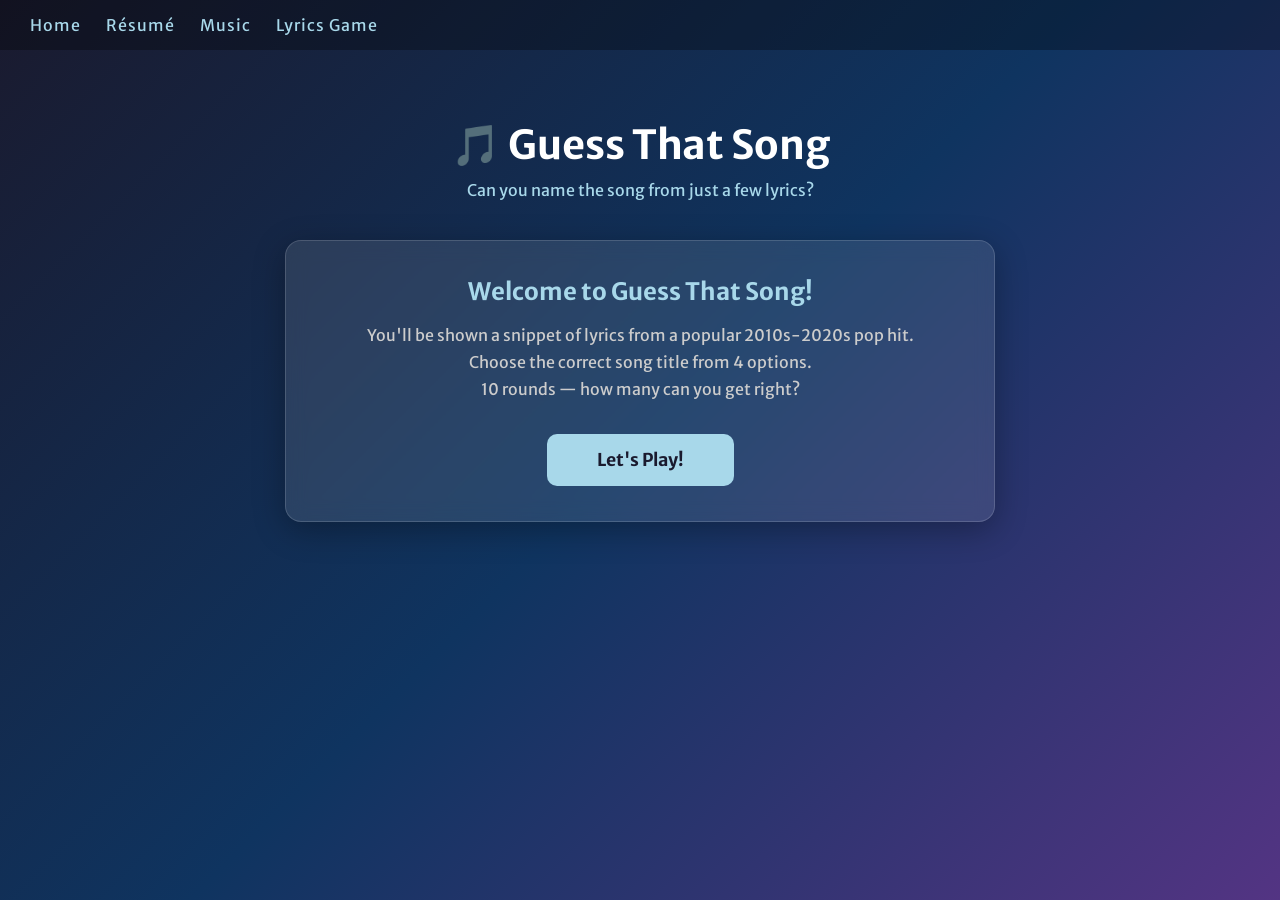
==== app.html @ a9a63188 "Refactor CSS styles for clarity and consistency" ====
<!DOCTYPE html>
<html lang="en">

<head>
    <meta charset="utf-8" />
    <meta name="viewport" content="width=device-width, initial-scale=1, shrink-to-fit=no" />
    <title>Lyrics Game | Grace VandenAkker</title>
    <link href="https://fonts.googleapis.com/css?family=Merriweather+Sans:400,700" rel="stylesheet" />
    <style>
        * {
            box-sizing: border-box;
            margin: 0;
            padding: 0;
        }

        body {
            font-family: 'Merriweather Sans', sans-serif;
            background: linear-gradient(135deg, #1a1a2e, #0f3460, #533483);
            min-height: 100vh;
            color: white;
        }

        .topnav {
            background-color: rgba(0, 0, 0, 0.3);
            padding: 15px 30px;
            display: flex;
            gap: 25px;
        }

        .topnav a {
            color: #a8d8ea;
            text-decoration: none;
            font-size: 1rem;
            letter-spacing: 1px;
            transition: color 0.2s;
        }

        .topnav a:hover { color: #ffffff; }

        .game-container {
            max-width: 750px;
            margin: 50px auto;
            padding: 20px;
        }

        .game-header {
            text-align: center;
            margin-bottom: 40px;
        }

        .game-header h1 {
            font-size: 2.5rem;
            margin-bottom: 10px;
            color: #ffffff;
        }

        .game-header p {
            color: #a8d8ea;
            font-size: 1rem;
        }

        .progress-bar-container {
            background-color: rgba(255,255,255,0.2);
            border-radius: 20px;
            height: 10px;
            margin-bottom: 30px;
            overflow: hidden;
        }

        .progress-bar {
            background-color: #a8d8ea;
            height: 100%;
            border-radius: 20px;
            transition: width 0.4s ease;
        }

        .score-display {
            text-align: center;
            font-size: 1rem;
            color: #a8d8ea;
            margin-bottom: 25px;
            letter-spacing: 1px;
        }

        .card {
            background-color: rgba(255, 255, 255, 0.1);
            backdrop-filter: blur(10px);
            border-radius: 16px;
            padding: 35px;
            box-shadow: 0 8px 32px rgba(0, 0, 0, 0.3);
            border: 1px solid rgba(255,255,255,0.15);
        }

        .question-number {
            font-size: 0.85rem;
            color: #a8d8ea;
            text-transform: uppercase;
            letter-spacing: 2px;
            margin-bottom: 15px;
        }

        .lyrics-box {
            background-color: rgba(0, 0, 0, 0.25);
            border-left: 4px solid #a8d8ea;
            border-radius: 8px;
            padding: 20px 25px;
            margin-bottom: 30px;
            font-size: 1.1rem;
            line-height: 1.8;
            font-style: italic;
            color: #f0f0f0;
        }

        .question-text {
            font-size: 1rem;
            margin-bottom: 20px;
            color: #a8d8ea;
            text-transform: uppercase;
            letter-spacing: 1px;
        }

        .options-grid {
            display: grid;
            grid-template-columns: 1fr 1fr;
            gap: 12px;
            margin-bottom: 20px;
        }

        .option-btn {
            background-color: rgba(255, 255, 255, 0.1);
            color: white;
            border: 2px solid rgba(255, 255, 255, 0.2);
            border-radius: 10px;
            padding: 15px 20px;
            font-size: 0.95rem;
            font-family: 'Merriweather Sans', sans-serif;
            cursor: pointer;
            transition: all 0.2s;
            text-align: left;
        }

        .option-btn:hover:not(:disabled) {
            background-color: rgba(168, 216, 234, 0.2);
            border-color: #a8d8ea;
            transform: translateY(-2px);
        }

        .option-btn.correct {
            background-color: rgba(76, 175, 80, 0.4);
            border-color: #4caf50;
            color: white;
        }

        .option-btn.wrong {
            background-color: rgba(244, 67, 54, 0.4);
            border-color: #f44336;
            color: white;
        }

        .option-btn:disabled { cursor: not-allowed; }

        .feedback {
            text-align: center;
            font-size: 1rem;
            min-height: 28px;
            margin-bottom: 10px;
            font-weight: bold;
        }

        .feedback.correct { color: #4caf50; }
        .feedback.wrong { color: #f44336; }

        .next-btn {
            display: none;
            width: 100%;
            background-color: #a8d8ea;
            color: #1a1a2e;
            border: none;
            border-radius: 10px;
            padding: 15px;
            font-size: 1rem;
            font-family: 'Merriweather Sans', sans-serif;
            font-weight: bold;
            cursor: pointer;
            transition: background-color 0.2s;
            margin-top: 15px;
        }

        .next-btn:hover { background-color: #ffffff; }

        .results-container {
            text-align: center;
        }

        .results-container h2 {
            font-size: 2rem;
            margin-bottom: 15px;
        }

        .final-score {
            font-size: 4rem;
            font-weight: 700;
            color: #a8d8ea;
            margin: 20px 0;
        }

        .score-message {
            font-size: 1.1rem;
            color: #a8d8ea;
            margin-bottom: 30px;
        }

        .restart-btn {
            background-color: #a8d8ea;
            color: #1a1a2e;
            border: none;
            border-radius: 10px;
            padding: 15px 40px;
            font-size: 1rem;
            font-family: 'Merriweather Sans', sans-serif;
            font-weight: bold;
            cursor: pointer;
            transition: background-color 0.2s;
        }

        .restart-btn:hover { background-color: #ffffff; }

        .start-screen { text-align: center; }

        .start-screen h2 {
            font-size: 1.5rem;
            margin-bottom: 15px;
            color: #a8d8ea;
        }

        .start-screen p {
            color: #cccccc;
            margin-bottom: 30px;
            line-height: 1.7;
        }

        .start-btn {
            background-color: #a8d8ea;
            color: #1a1a2e;
            border: none;
            border-radius: 10px;
            padding: 15px 50px;
            font-size: 1.1rem;
            font-family: 'Merriweather Sans', sans-serif;
            font-weight: bold;
            cursor: pointer;
            transition: background-color 0.2s;
        }

        .start-btn:hover { background-color: #ffffff; }
    </style>
</head>

<body>

    <div class="topnav">
        <a href="index.html">Home</a>
        <a href="resume.html">Résumé</a>
        <a href="scratch.html">Music</a>
        <a href="app.html">Lyrics Game</a>
    </div>

    <div class="game-container">

        <div class="game-header">
            <h1>🎵 Guess That Song</h1>
            <p>Can you name the song from just a few lyrics?</p>
        </div>

        <!-- Start Screen -->
        <div class="card" id="start-screen">
            <div class="start-screen">
                <h2>Welcome to Guess That Song!</h2>
                <p>You'll be shown a snippet of lyrics from a popular 2010s-2020s pop hit.<br>
                Choose the correct song title from 4 options.<br>
                10 rounds — how many can you get right?</p>
                <button class="start-btn" onclick="startGame()">Let's Play!</button>
            </div>
        </div>

        <!-- Game Screen -->
        <div id="game-screen" style="display:none;">
            <div class="progress-bar-container">
                <div class="progress-bar" id="progress-bar"></div>
            </div>
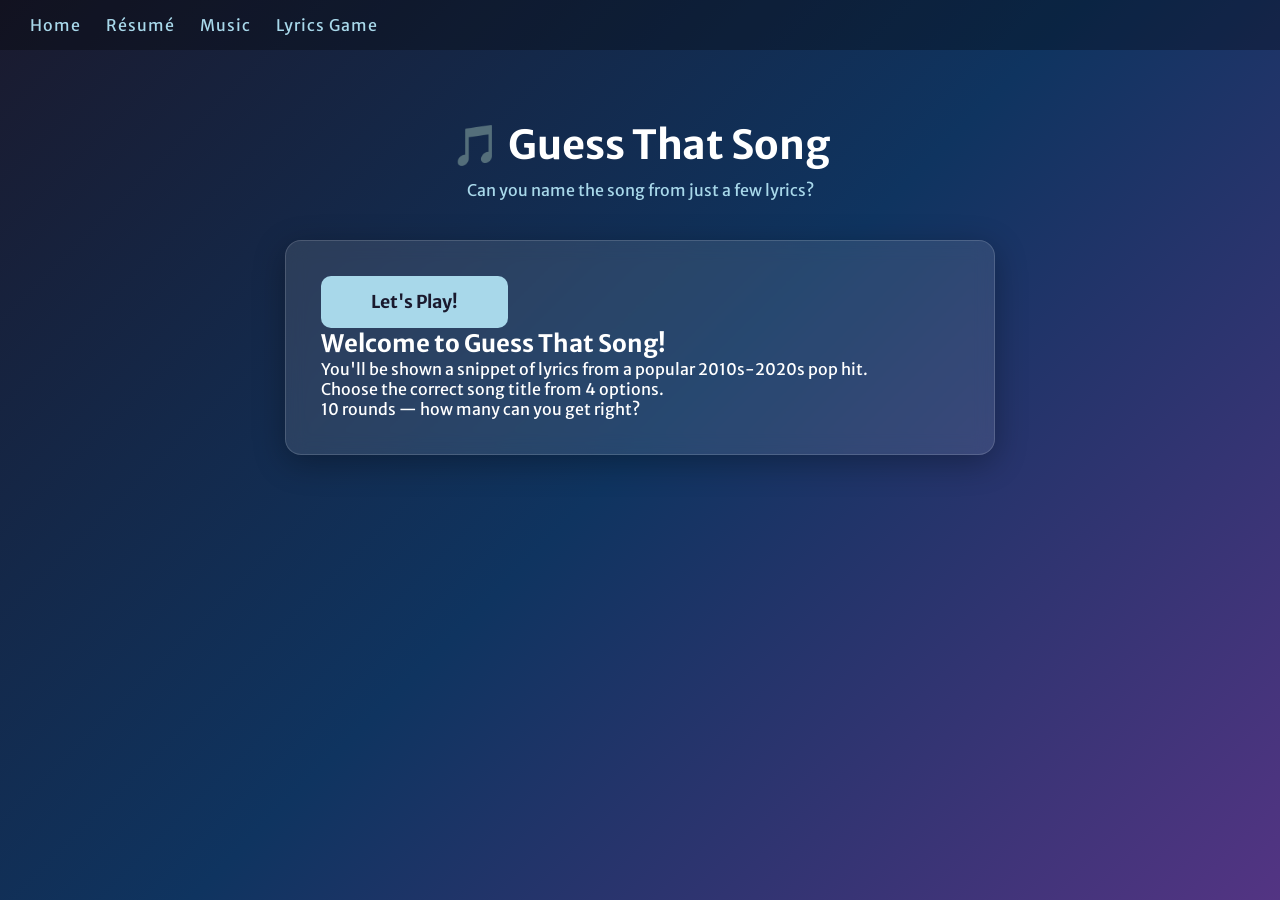
==== commit f866d1e5: "Refactor start screen and add new questions" ====
--- a/app.html
+++ b/app.html
@@ -256,6 +256,15 @@
     </style>
 </head>
 
+<!--
+    Main page structure for the "Guess That Song" lyrics game.
+    Includes:
+      - Navigation bar at the top.
+      - Start screen (id="start-screen"): Welcome message and start button.
+      - Game screen (id="game-screen"): Displays current question, lyrics, options, score, progress bar, feedback, and next button.
+      - Results screen (id="results-screen"): Shows final score, message, and play again button.
+    Each screen is wrapped in a card for consistent styling and is shown/hidden as needed.
+-->
 <body>
 
     <div class="topnav">
@@ -272,19 +281,209 @@
             <p>Can you name the song from just a few lyrics?</p>
         </div>
 
-        <!-- Start Screen -->
-        <div class="card" id="start-screen">
-            <div class="start-screen">
-                <h2>Welcome to Guess That Song!</h2>
-                <p>You'll be shown a snippet of lyrics from a popular 2010s-2020s pop hit.<br>
-                Choose the correct song title from 4 options.<br>
-                10 rounds — how many can you get right?</p>
-                <button class="start-btn" onclick="startGame()">Let's Play!</button>
-            </div>
+<!-- Start Screen -->
+<div class="card" id="start-screen">
+        <button class="start-btn" id="start-btn">Let's Play!</button>
+        <h2>Welcome to Guess That Song!</h2>
+        <p>You'll be shown a snippet of lyrics from a popular 2010s-2020s pop hit.<br>
+        Choose the correct song title from 4 options.<br>
+        10 rounds — how many can you get right?</p>
+    </div>
+</div>
+
+<!-- Game Screen -->
+<div id="game-screen" style="display:none;">
+    <div class="card">
+        <div class="question-number" id="question-number"></div>
+        <div class="lyrics-box" id="lyrics"></div>
+        <div class="score-display" id="score-display"></div>
+        <div class="progress-bar-container">
+            <div class="progress-bar" id="progress-bar"></div>
         </div>
-
-        <!-- Game Screen -->
-        <div id="game-screen" style="display:none;">
-            <div class="progress-bar-container">
-                <div class="progress-bar" id="progress-bar"></div>
-            </div>
+        <div class="question-text" id="question-text">Which song is this lyric from?</div>
+        <div class="options-grid" id="options"></div>
+        <div class="feedback" id="feedback"></div>
+        <button class="next-btn" id="next-btn" onclick="nextQuestion()">Next Question</button>
+    </div>
+    </div>
+</div>
+
+<!-- Results Screen -->
+<div id="results-screen" style="display:none;">
+    <button class="restart-btn" id="restart-btn">Play Again</button>
+    <div class="card results-container">
+        <div class="final-score" id="final-score"></div>
+        <div class="score-message" id="score-message"></div>
+    </div>
+</body>
+<script>
+// Add event listeners after DOM is loaded
+document.addEventListener("DOMContentLoaded", function() {
+    const startBtn = document.getElementById("start-btn");
+    if (startBtn) startBtn.addEventListener("click", startGame);
+
+    const nextBtn = document.getElementById("next-btn");
+    if (nextBtn) nextBtn.addEventListener("click", nextQuestion);
+
+    const restartBtn = document.getElementById("restart-btn");
+    if (restartBtn) restartBtn.addEventListener("click", function() {
+        location.reload();
+    });
+});
+
+// QUESTIONS
+// QUESTIONS
+const questions = [
+    {
+        lyrics: "I got that sunshine in my pocket, got that good soul in my feet",
+        options: ["Can't Stop the Feeling", "Blinding Lights", "Levitating", "Watermelon Sugar"],
+        answer: 0
+    },
+    {
+        lyrics: "I'm walking on a dream, how can I explain",
+        options: ["Walking on a Dream", "Electric Love", "Heat Waves", "Adore You"],
+        answer: 0
+    },
+    {
+        lyrics: "I said ooh, I'm blinded by the lights",
+        options: ["Starboy", "Blinding Lights", "Stay", "Peaches"],
+        answer: 1
+    },
+    {
+        lyrics: "You want me, I want you baby",
+        options: ["Levitating", "Positions", "Senorita", "Bad Guy"],
+        answer: 0
+    },
+    {
+        lyrics: "It's you, you're the one that I want",
+        options: ["Cruel Summer", "Love Story", "Style", "Cardigan"],
+        answer: 1
+    }, 
+    {
+        // NEW QUESTIONS 👇
+        lyrics: "Why you always in a mood? Messin' 'round, actin' brand new",
+        options: ["Mood", "Industry Baby", "Stay", "Good 4 U"],
+        answer: 0
+    },
+    {
+        lyrics: "I'm on top of the world, hey",
+        options: ["On Top of the World", "Believer", "Thunder", "High Hopes"],
+        answer: 0
+    },
+    {
+        lyrics: "I don't care when I'm with my baby, yeah",
+        options: ["I Don't Care", "Peaches", "Sorry", "Ghost"],
+        answer: 0
+    },
+    {
+        lyrics: "Baby, you're a firework, come on show 'em what you're worth",
+        options: ["Firework", "Roar", "Dark Horse", "Teenage Dream"],
+        answer: 0
+    },
+    {
+        lyrics: "I got my peaches out in Georgia",
+        options: ["Peaches", "Intentions", "Yummy", "Stay"],
+        answer: 0
+    }
+];
+
+let currentQuestion = 0;
+let score = 0;
+
+
+// START GAME
+function startGame() {
+    document.getElementById("start-screen").style.display = "none";
+    document.getElementById("game-screen").style.display = "block";
+
+    currentQuestion = 0;
+    score = 0;
+
+    shuffleArray(questions); // Shuffle questions at the start
+
+    loadQuestion();
+}
+
+// LOAD QUESTION
+function loadQuestion() {
+    const q = questions[currentQuestion];
+    document.getElementById("question-number").innerText =
+        `Question ${currentQuestion + 1} of ${questions.length}`;
+    document.getElementById("lyrics").innerText = `"${q.lyrics}"`;
+    document.getElementById("score-display").innerText =
+        `Score: ${score} / ${questions.length}`;
+
+    const optionsContainer = document.getElementById("options");
+    optionsContainer.innerHTML = "";
+
+    document.getElementById("feedback").innerText = "";
+    document.getElementById("feedback").className = "feedback";
+    document.getElementById("next-btn").style.display = "none";
+
+    q.options.forEach((option, index) => {
+        const button = document.createElement("button");
+        button.classList.add("option-btn");
+        button.innerText = option;
+
+        button.onclick = () => selectAnswer(index);
+
+        optionsContainer.appendChild(button);
+    });
+
+    // Update progress bar
+    const progress = ((currentQuestion + 1) / questions.length) * 100;
+    document.getElementById("progress-bar").style.width = progress + "%";
+}
+
+// SELECT ANSWER
+function selectAnswer(selectedIndex) {
+    const q = questions[currentQuestion];
+    const buttons = document.querySelectorAll(".option-btn");
+
+    buttons.forEach((btn, index) => {
+        btn.disabled = true;
+
+        if (index === q.answer) {
+            btn.classList.add("correct");
+        } else if (index === selectedIndex) {
+            btn.classList.add("wrong");
+        }
+    });
+
+    if (selectedIndex === q.answer) {
+        score++;
+        document.getElementById("feedback").innerText = "Correct!";
+        document.getElementById("feedback").className = "feedback correct";
+    } else {
+        document.getElementById("feedback").innerText =
+            `Wrong! Correct answer: ${q.options[q.answer]}`;
+        document.getElementById("feedback").className = "feedback wrong";
+    }
+
+    document.getElementById("next-btn").style.display = "block";
+}
+
+// NEXT QUESTION
+function nextQuestion() {
+    currentQuestion++;
+
+    if (currentQuestion < questions.length) {
+        loadQuestion();
+    } else {
+        showResults();
+    }
+}
+
+// RESULTS SCREEN
+function showResults() {
+    document.getElementById("game-screen").style.display = "none";
+    document.getElementById("results-screen").style.display = "block";
+    document.getElementById("final-score").innerText = `${score} / ${questions.length}`;
+    document.getElementById("score-message").innerText =
+        (score === questions.length ? "Perfect score! 🎉" : "Nice try! Play again?");
+}
+</script>
+</html>
+</script>
+</body>
+</html>
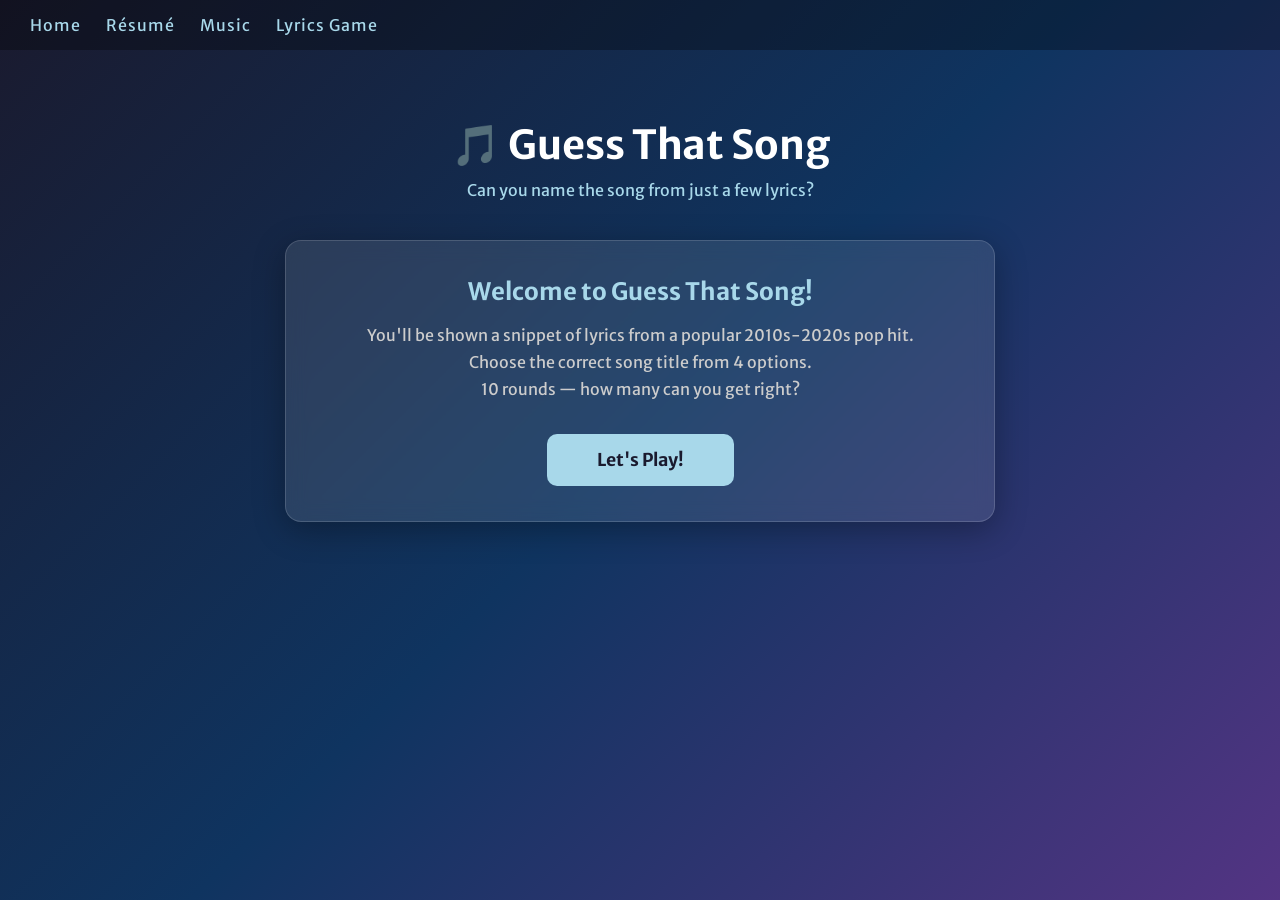
==== commit 6ac1b6a1: "Update start screen layout and game functionality Refactor start screen structure and improve game i" ====
--- a/app.html
+++ b/app.html
@@ -258,12 +258,7 @@
 
 <!--
     Main page structure for the "Guess That Song" lyrics game.
-    Includes:
-      - Navigation bar at the top.
-      - Start screen (id="start-screen"): Welcome message and start button.
-      - Game screen (id="game-screen"): Displays current question, lyrics, options, score, progress bar, feedback, and next button.
-      - Results screen (id="results-screen"): Shows final score, message, and play again button.
-    Each screen is wrapped in a card for consistent styling and is shown/hidden as needed.
+    Includes navigation, start screen, game interface, and results.
 -->
 <body>
 
@@ -281,57 +276,53 @@
             <p>Can you name the song from just a few lyrics?</p>
         </div>
 
-<!-- Start Screen -->
-<div class="card" id="start-screen">
-        <button class="start-btn" id="start-btn">Let's Play!</button>
-        <h2>Welcome to Guess That Song!</h2>
-        <p>You'll be shown a snippet of lyrics from a popular 2010s-2020s pop hit.<br>
-        Choose the correct song title from 4 options.<br>
-        10 rounds — how many can you get right?</p>
+        <!-- Start Screen -->
+        <div class="card" id="start-screen">
+            <div class="start-screen">
+                <h2>Welcome to Guess That Song!</h2>
+                <p>You'll be shown a snippet of lyrics from a popular 2010s-2020s pop hit.<br>
+                Choose the correct song title from 4 options.<br>
+                10 rounds — how many can you get right?</p>
+                <button class="start-btn" onclick="startGame()">Let's Play!</button>
+            </div>
+        </div>
+
+<!-- Game Screen -->
+<div id="game-screen" style="display:none;">
+    <div class="progress-bar-container">
+        <div class="progress-bar" id="progress-bar"></div>
+    </div>
+    <div class="score-display" id="score-display" style="display:none;">Score: 0 / 1</div>
+
+    <div class="card">
+        <div class="question-number" id="question-number"></div>
+
+        <div class="lyrics-box" id="lyrics"></div>
+
+        <div class="question-text">Choose the correct song:</div>
+
+        <div class="options-grid" id="options"></div>
+
+        <div class="feedback" id="feedback"></div>
+
+        <button class="next-btn" id="next-btn" onclick="nextQuestion()">Next Question</button>
     </div>
 </div>
 
-<!-- Game Screen -->
-<div id="game-screen" style="display:none;">
-    <div class="card">
-        <div class="question-number" id="question-number"></div>
-        <div class="lyrics-box" id="lyrics"></div>
-        <div class="score-display" id="score-display"></div>
-        <div class="progress-bar-container">
-            <div class="progress-bar" id="progress-bar"></div>
-        </div>
-        <div class="question-text" id="question-text">Which song is this lyric from?</div>
-        <div class="options-grid" id="options"></div>
-        <div class="feedback" id="feedback"></div>
-        <button class="next-btn" id="next-btn" onclick="nextQuestion()">Next Question</button>
-    </div>
+<!-- Results Screen -->
+<div id="results-screen" style="display:none;">
+    <div class="card results-container">
+        <h2>Game Over!</h2>
+        <div class="final-score" id="final-score"></div>
+        <div class="score-message" id="score-message"></div>
+        <button class="restart-btn" onclick="location.reload()">Play Again</button>
     </div>
 </div>
 
-<!-- Results Screen -->
-<div id="results-screen" style="display:none;">
-    <button class="restart-btn" id="restart-btn">Play Again</button>
-    <div class="card results-container">
-        <div class="final-score" id="final-score"></div>
-        <div class="score-message" id="score-message"></div>
-    </div>
-</body>
+
+        <script>
+</script>
 <script>
-// Add event listeners after DOM is loaded
-document.addEventListener("DOMContentLoaded", function() {
-    const startBtn = document.getElementById("start-btn");
-    if (startBtn) startBtn.addEventListener("click", startGame);
-
-    const nextBtn = document.getElementById("next-btn");
-    if (nextBtn) nextBtn.addEventListener("click", nextQuestion);
-
-    const restartBtn = document.getElementById("restart-btn");
-    if (restartBtn) restartBtn.addEventListener("click", function() {
-        location.reload();
-    });
-});
-
-// QUESTIONS
 // QUESTIONS
 const questions = [
     {
@@ -358,38 +349,11 @@
         lyrics: "It's you, you're the one that I want",
         options: ["Cruel Summer", "Love Story", "Style", "Cardigan"],
         answer: 1
-    }, 
-    {
-        // NEW QUESTIONS 👇
-        lyrics: "Why you always in a mood? Messin' 'round, actin' brand new",
-        options: ["Mood", "Industry Baby", "Stay", "Good 4 U"],
-        answer: 0
-    },
-    {
-        lyrics: "I'm on top of the world, hey",
-        options: ["On Top of the World", "Believer", "Thunder", "High Hopes"],
-        answer: 0
-    },
-    {
-        lyrics: "I don't care when I'm with my baby, yeah",
-        options: ["I Don't Care", "Peaches", "Sorry", "Ghost"],
-        answer: 0
-    },
-    {
-        lyrics: "Baby, you're a firework, come on show 'em what you're worth",
-        options: ["Firework", "Roar", "Dark Horse", "Teenage Dream"],
-        answer: 0
-    },
-    {
-        lyrics: "I got my peaches out in Georgia",
-        options: ["Peaches", "Intentions", "Yummy", "Stay"],
-        answer: 0
     }
 ];
 
 let currentQuestion = 0;
 let score = 0;
-
 
 // START GAME
 function startGame() {
@@ -399,17 +363,18 @@
     currentQuestion = 0;
     score = 0;
 
-    shuffleArray(questions); // Shuffle questions at the start
-
     loadQuestion();
 }
 
 // LOAD QUESTION
 function loadQuestion() {
     const q = questions[currentQuestion];
+
     document.getElementById("question-number").innerText =
         `Question ${currentQuestion + 1} of ${questions.length}`;
+
     document.getElementById("lyrics").innerText = `"${q.lyrics}"`;
+
     document.getElementById("score-display").innerText =
         `Score: ${score} / ${questions.length}`;
 
@@ -417,7 +382,6 @@
     optionsContainer.innerHTML = "";
 
     document.getElementById("feedback").innerText = "";
-    document.getElementById("feedback").className = "feedback";
     document.getElementById("next-btn").style.display = "none";
 
     q.options.forEach((option, index) => {
@@ -483,7 +447,5 @@
         (score === questions.length ? "Perfect score! 🎉" : "Nice try! Play again?");
 }
 </script>
-</html>
-</script>
 </body>
 </html>
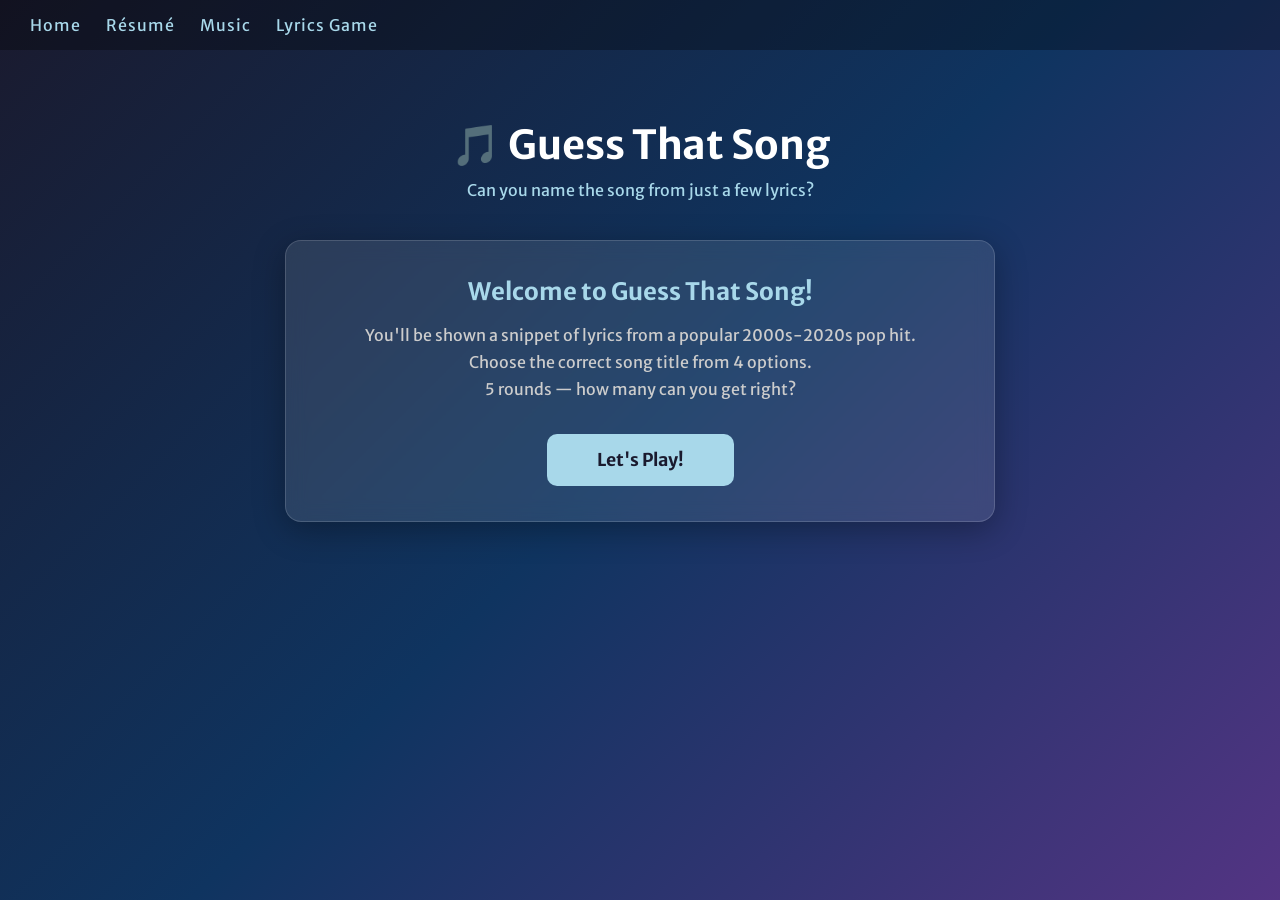
==== commit 799ef373: "Update game description and round count in app.html" ====
--- a/app.html
+++ b/app.html
@@ -280,9 +280,9 @@
         <div class="card" id="start-screen">
             <div class="start-screen">
                 <h2>Welcome to Guess That Song!</h2>
-                <p>You'll be shown a snippet of lyrics from a popular 2010s-2020s pop hit.<br>
+                <p>You'll be shown a snippet of lyrics from a popular 2000s-2020s pop hit.<br>
                 Choose the correct song title from 4 options.<br>
-                10 rounds — how many can you get right?</p>
+                5 rounds — how many can you get right?</p>
                 <button class="start-btn" onclick="startGame()">Let's Play!</button>
             </div>
         </div>
@@ -327,7 +327,7 @@
 const questions = [
     {
         lyrics: "I got that sunshine in my pocket, got that good soul in my feet",
-        options: ["Can't Stop the Feeling", "Blinding Lights", "Levitating", "Watermelon Sugar"],
+        options: ["Can't Stop the Feeling", "I lived", "Paradise", "Watermelon Sugar"],
         answer: 0
     },
     {
@@ -337,17 +337,17 @@
     },
     {
         lyrics: "I said ooh, I'm blinded by the lights",
-        options: ["Starboy", "Blinding Lights", "Stay", "Peaches"],
-        answer: 1
+        options: ["Starboy", "Stay", "Blinding Lights", "Peaches"],
+        answer: 3
     },
     {
         lyrics: "You want me, I want you baby",
-        options: ["Levitating", "Positions", "Senorita", "Bad Guy"],
-        answer: 0
+        options: ["Positions", "Senorita", "Bad Guy", "Levitating"],
+        answer: 4
     },
     {
-        lyrics: "It's you, you're the one that I want",
-        options: ["Cruel Summer", "Love Story", "Style", "Cardigan"],
+        lyrics: "Romeo take me somewhere we can be alone",
+        options: ["Sucker", "Love Story", "Kiss Tomorrow Goodbye", "Cardigan"],
         answer: 1
     }
 ];
